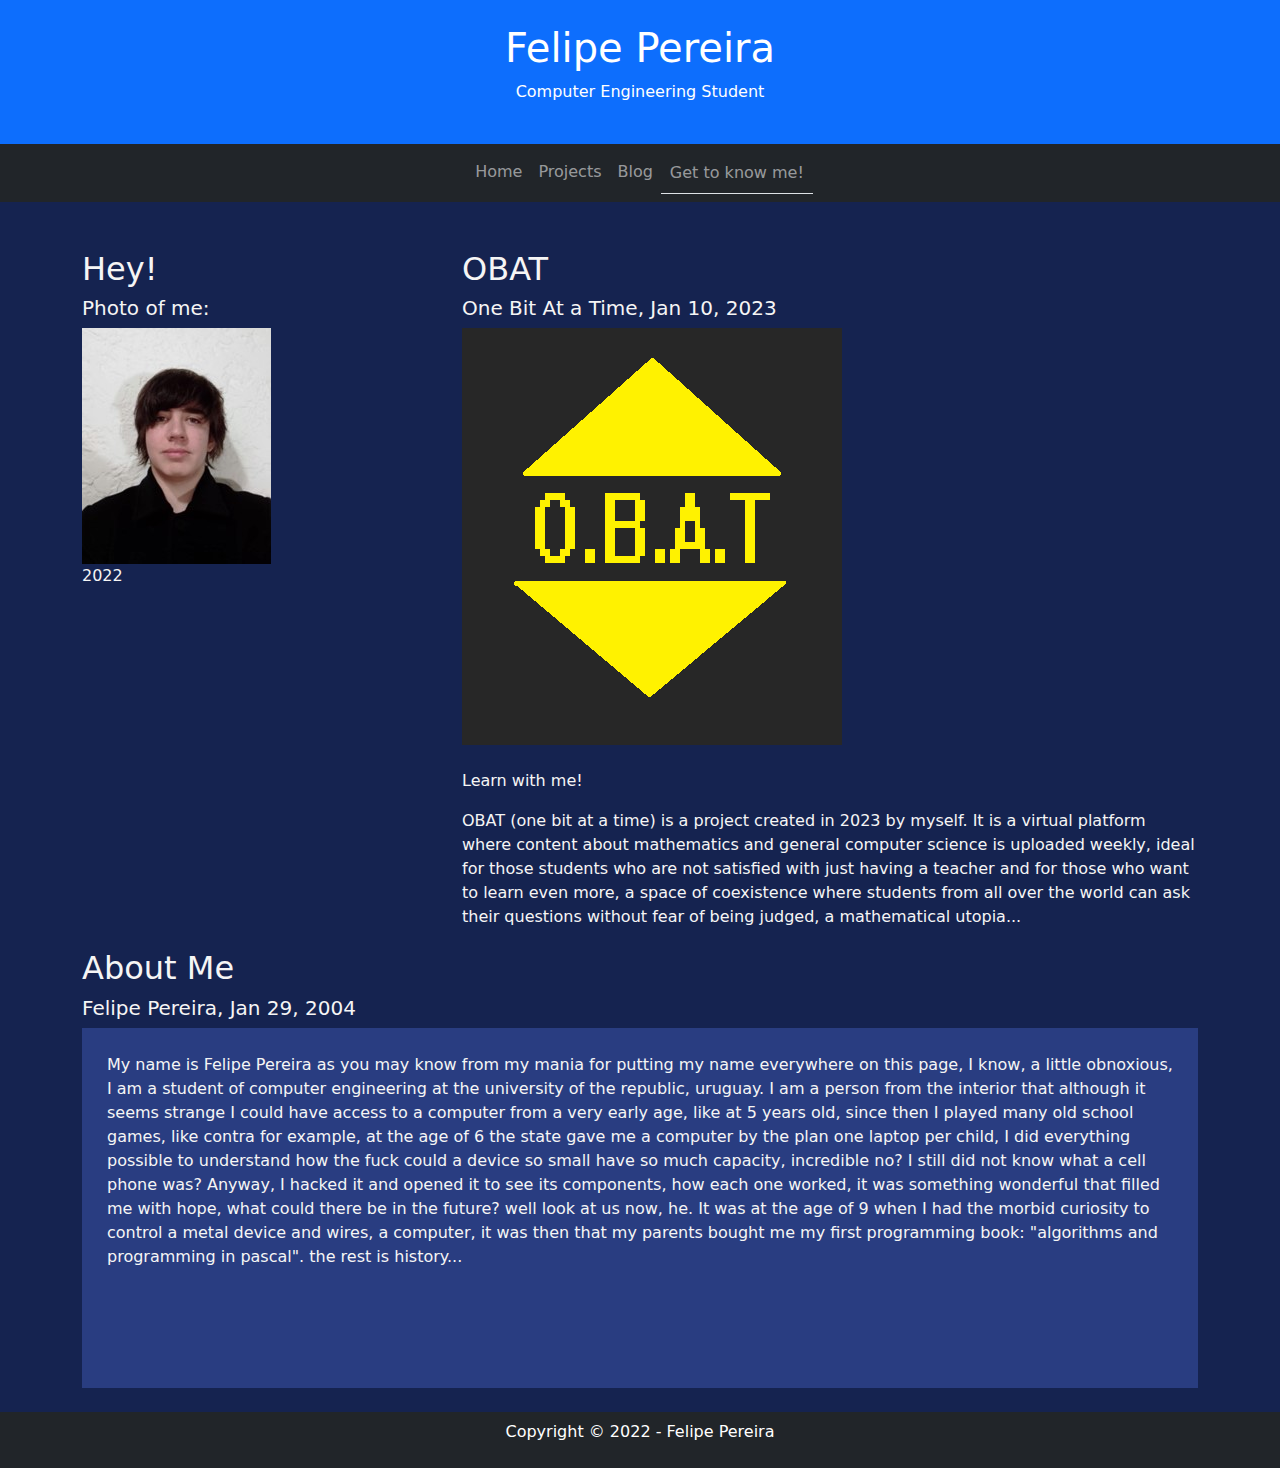
==== index.html @ 27b13c46 "Add files via upload" ====
<!DOCTYPE html>
<html lang="en">
    <head>
        <title>Felipe Pereira</title>
        <meta charset="utf-8" />
        <meta name="viewport" content="width=device-width, initial-scale=1" />
        <link href="https://cdn.jsdelivr.net/npm/bootstrap@5.1.3/dist/css/bootstrap.min.css" rel="stylesheet"/>
        <script src="https://cdn.jsdelivr.net/npm/bootstrap@5.1.3/dist/js/bootstrap.bundle.min.js"></script>
        <style>
            .fakeimg {
            height: 360px;
            background: rgb(41, 61, 129);
            }
        </style>
    </head>
    <body style="background-color: rgb(21, 35, 80); color: whitesmoke;">
        <div class="p-4 bg-primary text-white text-center">
            <h1>Felipe Pereira</h1>
            <p>Computer Engineering Student</p>
        </div>

        <nav class="navbar navbar-expand-sm bg-dark navbar-dark justify-content-center">
            <div class="container-fluid justify-content-center">
                <ul class="navbar-nav">
                <li class="nav-item">
            <a class="nav-link" href="index.html">Home</a>
                </li>
                <li class="nav-item">
            <a class="nav-link" href="projects.html">Projects</a>
                </li>
                <li class="nav-item">
            <a class="nav-link" href="blogs.html">Blog</a>
                </li>
                <li class="nav-tabs">
            <a class="nav-link" href="gtkm.html">Get to know me!</a>
                </li>
                </ul>
            </div>
        </nav>

        <div class="container mt-5">
        <div class="row">
            <div class="col-sm-4">
            <h2>Hey!</h2>
            <h5>Photo of me:</h5>
            <div><img src="me.jpg" alt="Me!" id="me"></div>
            <p>2022</p>
        </div>
        <div class="col-sm-8">
            <h2>OBAT</h2>
            <h5>One Bit At a Time, Jan 10, 2023</h5>
            <div><img src="OBAT.png" alt="OBAT LOGO" id="obat"></div><br>
            <p>Learn with me!</p>
            <p>
                OBAT (one bit at a time) is a project created in 2023 by myself. It is a virtual platform where content about mathematics and general computer science is uploaded weekly, ideal for those students who are not satisfied with just having a teacher and for those who want to learn even more, a space of coexistence where students from all over the world can ask their questions without fear of being judged, a mathematical utopia... 
            </p>

        </div>
        </div>
        <div>
            <h2 class="mt-1">About Me</h2>
            <h5>Felipe Pereira, Jan 29, 2004</h5>
            <div class="fakeimg" id="paddy"><p id="pad" style="text-justify: justify; padding: 25px;">
                My name is Felipe Pereira as you may know from my mania for putting my name everywhere on this page, I know, a little obnoxious, I am a student of computer engineering at the university of the republic, uruguay. I am a person from the interior that although it seems strange I could have access to a computer from a very early age, like at 5 years old, since then I played many old school games, like contra for example, at the age of 6 the state gave me a computer by the plan one laptop per child, I did everything possible to understand how the fuck could a device so small have so much capacity, incredible no? I still did not know what a cell phone was? Anyway, I hacked it and opened it to see its components, how each one worked, it was something wonderful that filled me with hope, what could there be in the future? well look at us now, he. It was at the age of 9 when I had the morbid curiosity to control a metal device and wires, a computer, it was then that my parents bought me my first programming book: "algorithms and programming in pascal". the rest is history...
            </p></div>
            
        </div>
        </div>

        <div class="mt-4 p-2 bg-dark text-white text-center">
            <p>Copyright © 2022 - Felipe Pereira</p>
        </div>
    </body>
</html>
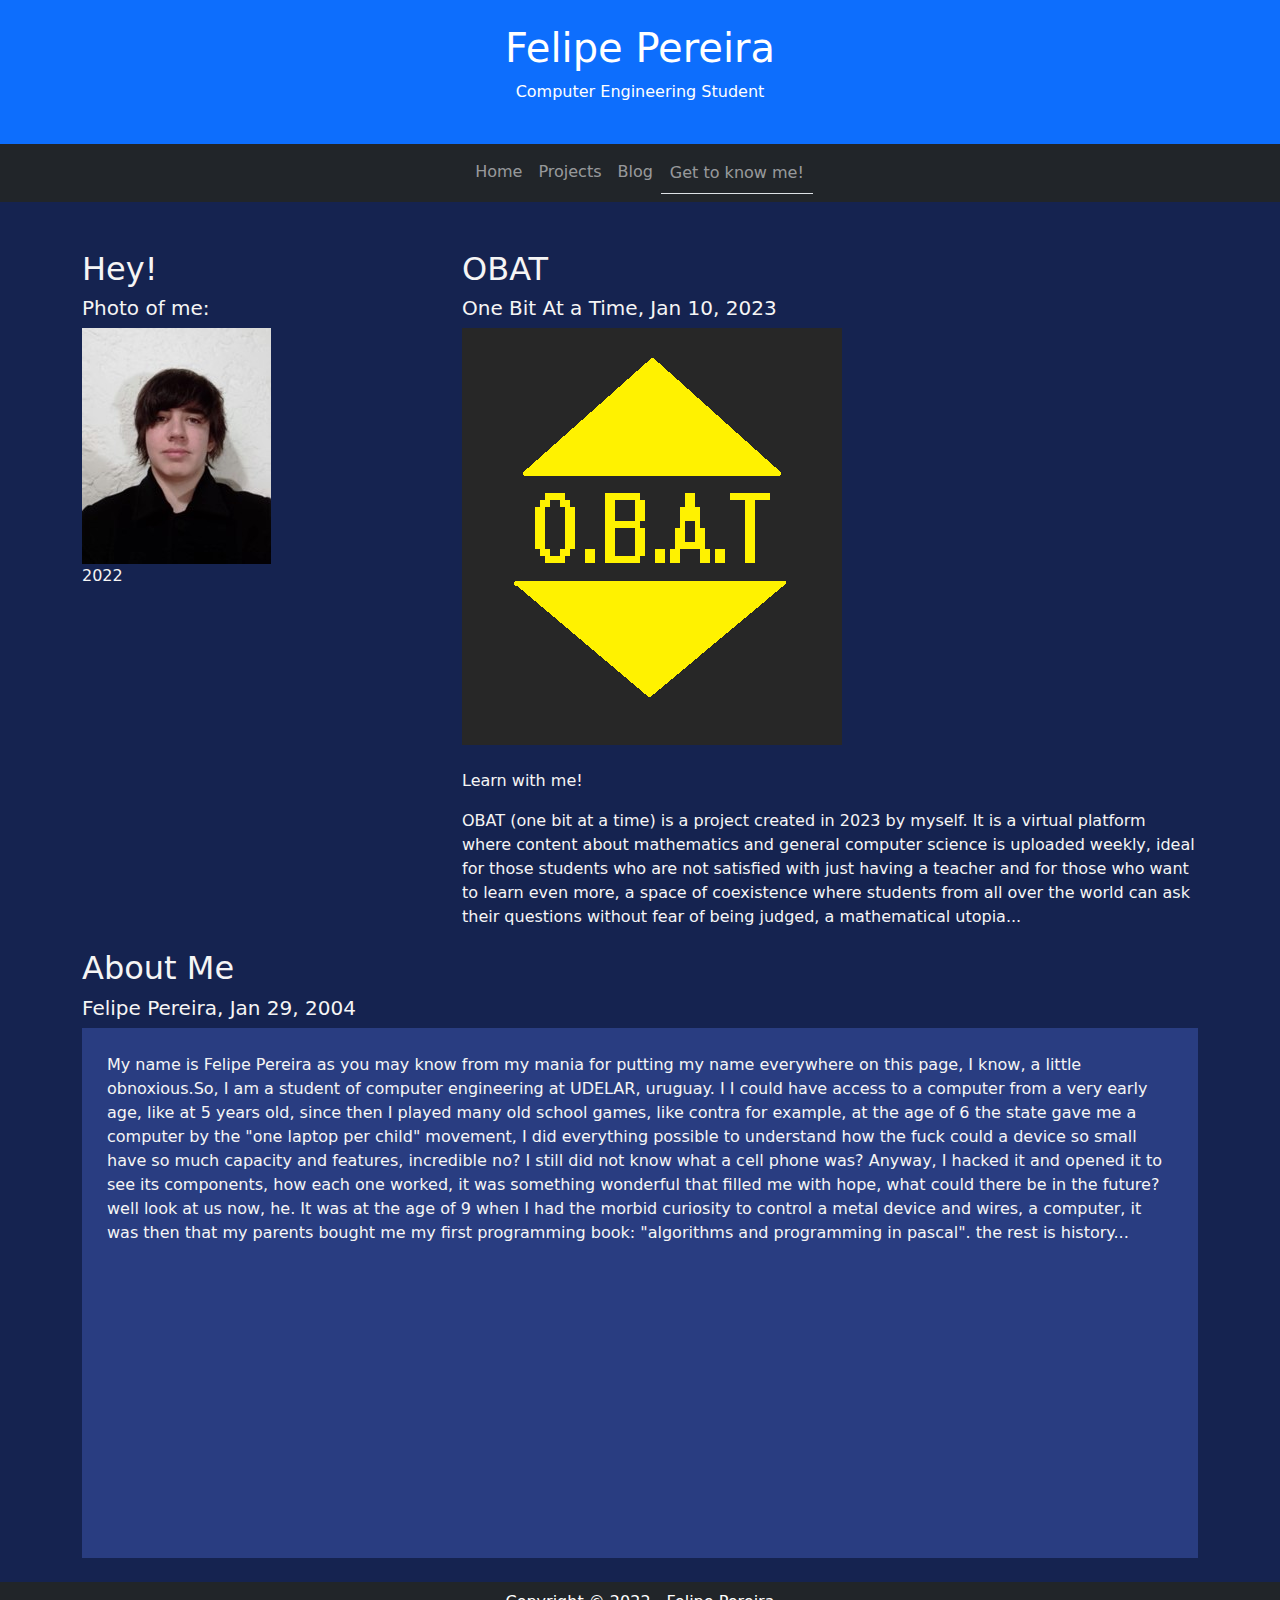
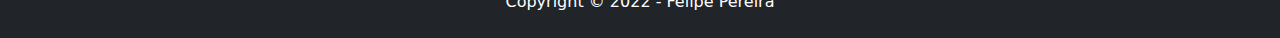
==== commit 70d91d7e: "Update index.html" ====
--- a/index.html
+++ b/index.html
@@ -8,7 +8,7 @@
         <script src="https://cdn.jsdelivr.net/npm/bootstrap@5.1.3/dist/js/bootstrap.bundle.min.js"></script>
         <style>
             .fakeimg {
-            height: 360px;
+            height: 530px;
             background: rgb(41, 61, 129);
             }
         </style>
@@ -19,7 +19,7 @@
             <p>Computer Engineering Student</p>
         </div>
 
-        <nav class="navbar navbar-expand-sm bg-dark navbar-dark justify-content-center">
+        <nav class="navbar navbar-expand-sm bg-dark navbar-dark ">
             <div class="container-fluid justify-content-center">
                 <ul class="navbar-nav">
                 <li class="nav-item">
@@ -61,7 +61,7 @@
             <h2 class="mt-1">About Me</h2>
             <h5>Felipe Pereira, Jan 29, 2004</h5>
             <div class="fakeimg" id="paddy"><p id="pad" style="text-justify: justify; padding: 25px;">
-                My name is Felipe Pereira as you may know from my mania for putting my name everywhere on this page, I know, a little obnoxious, I am a student of computer engineering at the university of the republic, uruguay. I am a person from the interior that although it seems strange I could have access to a computer from a very early age, like at 5 years old, since then I played many old school games, like contra for example, at the age of 6 the state gave me a computer by the plan one laptop per child, I did everything possible to understand how the fuck could a device so small have so much capacity, incredible no? I still did not know what a cell phone was? Anyway, I hacked it and opened it to see its components, how each one worked, it was something wonderful that filled me with hope, what could there be in the future? well look at us now, he. It was at the age of 9 when I had the morbid curiosity to control a metal device and wires, a computer, it was then that my parents bought me my first programming book: "algorithms and programming in pascal". the rest is history...
+                My name is Felipe Pereira as you may know from my mania for putting my name everywhere on this page, I know, a little obnoxious.So, I am a student of computer engineering at UDELAR, uruguay. I I could have access to a computer from a very early age, like at 5 years old, since then I played many old school games, like contra for example, at the age of 6 the state gave me a computer by the "one laptop per child" movement, I did everything possible to understand how the fuck could a device so small have so much capacity and features, incredible no? I still did not know what a cell phone was? Anyway, I hacked it and opened it to see its components, how each one worked, it was something wonderful that filled me with hope, what could there be in the future? well look at us now, he. It was at the age of 9 when I had the morbid curiosity to control a metal device and wires, a computer, it was then that my parents bought me my first programming book: "algorithms and programming in pascal". the rest is history...
             </p></div>
             
         </div>
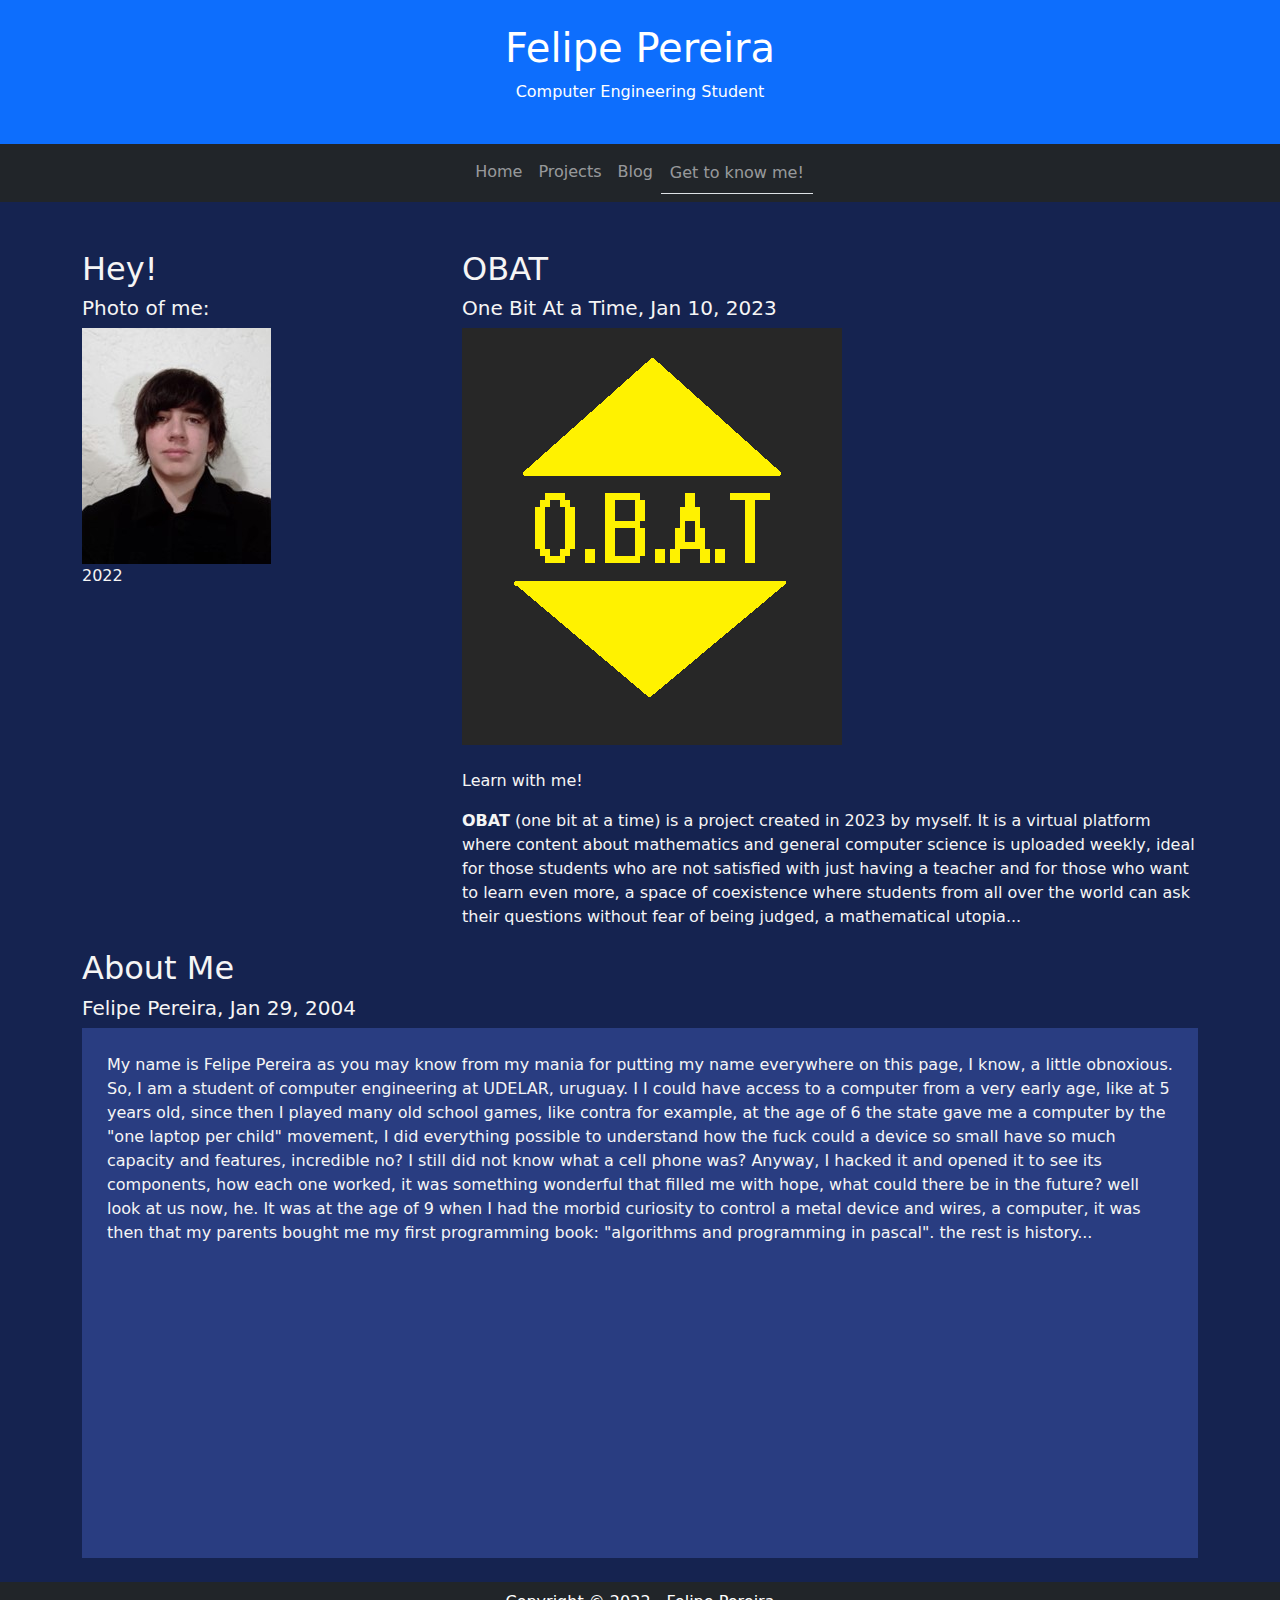
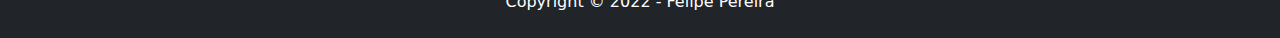
==== commit 1e532d1f: "Update index.html" ====
--- a/index.html
+++ b/index.html
@@ -52,7 +52,7 @@
             <div><img src="OBAT.png" alt="OBAT LOGO" id="obat"></div><br>
             <p>Learn with me!</p>
             <p>
-                OBAT (one bit at a time) is a project created in 2023 by myself. It is a virtual platform where content about mathematics and general computer science is uploaded weekly, ideal for those students who are not satisfied with just having a teacher and for those who want to learn even more, a space of coexistence where students from all over the world can ask their questions without fear of being judged, a mathematical utopia... 
+                <b>OBAT</b> (one bit at a time) is a project created in 2023 by myself. It is a virtual platform where content about mathematics and general computer science is uploaded weekly, ideal for those students who are not satisfied with just having a teacher and for those who want to learn even more, a space of coexistence where students from all over the world can ask their questions without fear of being judged, a mathematical utopia... 
             </p>
 
         </div>
@@ -61,7 +61,7 @@
             <h2 class="mt-1">About Me</h2>
             <h5>Felipe Pereira, Jan 29, 2004</h5>
             <div class="fakeimg" id="paddy"><p id="pad" style="text-justify: justify; padding: 25px;">
-                My name is Felipe Pereira as you may know from my mania for putting my name everywhere on this page, I know, a little obnoxious.So, I am a student of computer engineering at UDELAR, uruguay. I I could have access to a computer from a very early age, like at 5 years old, since then I played many old school games, like contra for example, at the age of 6 the state gave me a computer by the "one laptop per child" movement, I did everything possible to understand how the fuck could a device so small have so much capacity and features, incredible no? I still did not know what a cell phone was? Anyway, I hacked it and opened it to see its components, how each one worked, it was something wonderful that filled me with hope, what could there be in the future? well look at us now, he. It was at the age of 9 when I had the morbid curiosity to control a metal device and wires, a computer, it was then that my parents bought me my first programming book: "algorithms and programming in pascal". the rest is history...
+                My name is Felipe Pereira as you may know from my mania for putting my name everywhere on this page, I know, a little obnoxious. So, I am a student of computer engineering at UDELAR, uruguay. I I could have access to a computer from a very early age, like at 5 years old, since then I played many old school games, like contra for example, at the age of 6 the state gave me a computer by the "one laptop per child" movement, I did everything possible to understand how the fuck could a device so small have so much capacity and features, incredible no? I still did not know what a cell phone was? Anyway, I hacked it and opened it to see its components, how each one worked, it was something wonderful that filled me with hope, what could there be in the future? well look at us now, he. It was at the age of 9 when I had the morbid curiosity to control a metal device and wires, a computer, it was then that my parents bought me my first programming book: "algorithms and programming in pascal". the rest is history...
             </p></div>
             
         </div>
